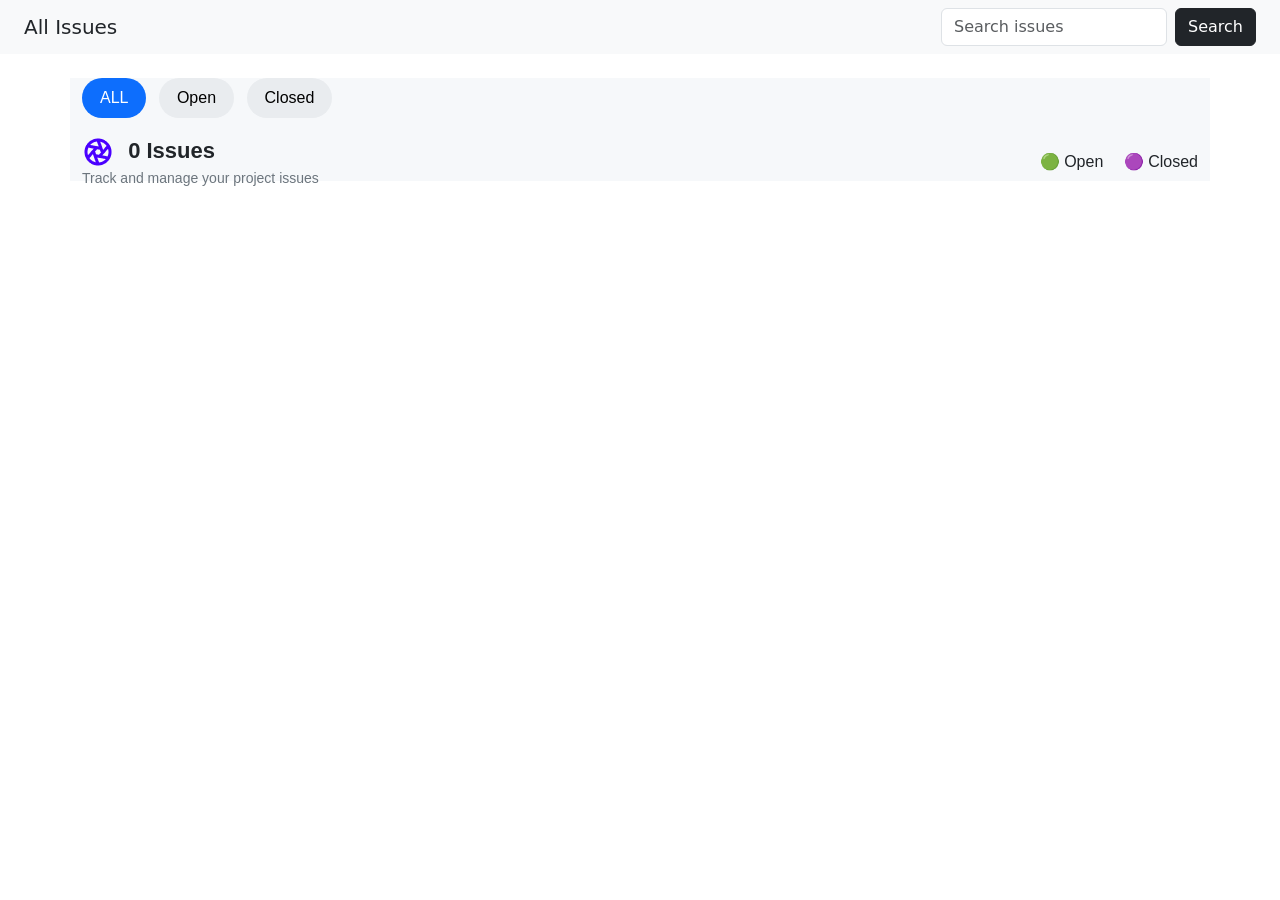
==== dashboard.html @ 1ddf2daf "first commit" ====
<!DOCTYPE html>
<html>
<head>
<meta charset="UTF-8">
<title>Issues Dashboard</title>
<link rel="stylesheet" href="style.css">
<link rel="stylesheet" href="https://cdn.jsdelivr.net/npm/bootstrap@5.3.2/dist/css/bootstrap.min.css">
</head>

<body>

<!-- NAVBAR -->

<nav class="navbar navbar-light bg-light px-4">

<h5 class="m-0">All Issues</h5>

<div class="d-flex">

<input id="searchInput" class="form-control me-2" placeholder="Search issues">  

<button class="btn btn-dark">Search</button>

</div>

</nav>


<div class="container mt-4">

<!-- TABS -->

<div class="tabs mb-3">

<button id="allBtn" class="tab-btn active" onclick="filterIssues('all')">ALL</button>

<button id="openBtn" class="tab-btn" onclick="filterIssues('open')">Open</button>

<button id="closedBtn" class="tab-btn" onclick="filterIssues('closed')">Closed</button>

</div>


<!-- ISSUE HEADER -->

<div class="d-flex justify-content-between align-items-center mb-3">

<div>

<div class="issue-title">
<img src="assets/Aperture.png" alt="aperture logo" class="logo me-2">
<span id="count">0</span> Issues
</div>

<div class="issue-sub">
Track and manage your project issues
</div>

</div>

<div>

<span class="me-3">🟢 Open</span>
<span>🟣 Closed</span>

</div>

</div>


<!-- ISSUES GRID -->

<div class="row g-4" id="issuesContainer"></div>

</div>

<!-- ISSUE MODAL -->

<div id="issueModal" class="modal">

<div class="modal-box">

<button class="close-btn" onclick="closeModal()">Close</button>

<h2 id="modalTitle"></h2>

<div class="modal-meta">

<span id="modalStatus" class="status-badge"></span>

<span id="modalId"></span>

</div>

<div class="labels" id="modalLabels"></div>

<p class="modal-desc" id="modalDescription"></p>

<div class="modal-info">

<div>
<p class="info-title">Author</p>
<p id="modalAuthor"></p>
</div>

<div>
<p class="info-title">Created</p>
<p id="modalDate"></p>
</div>

<div>
<p class="info-title">Priority</p>
<span id="modalPriority" class="priority-badge"></span>
</div>

</div>

</div>

</div>

<script>

let allIssues = []

async function loadIssues(){

try{

const res = await fetch("https://phi-lab-server.vercel.app/api/v1/lab/issues")

const data = await res.json()

allIssues = data.data

displayIssues(allIssues)

}

catch(error){

console.log("API Error:",error)

}

}


function displayIssues(issues){

const container = document.getElementById("issuesContainer")

container.innerHTML = ""

document.getElementById("count").innerText = issues.length

issues.forEach(issue=>{

let border = issue.status === "open" ? "open" : "closed"

let priorityClass = issue.priority ? issue.priority.toLowerCase() : "low"

container.innerHTML += `

<div class="col-md-6 col-lg-4">

<div class="issue-card ${border}" onclick="openIssue(${issue.id})" style="cursor:pointer">

<div class="d-flex justify-content-between mb-2">

<span class="priority ${priorityClass}">
${issue.priority || "LOW"}
</span>

</div>

<h6 class="fw-bold">${issue.title}</h6>

<p class="text-muted small">
${issue.description || ""}
</p>

<div class="mb-2">

<span class="label bug">BUG</span>
<span class="label help">HELP WANTED</span>

</div>

<div class="meta">

#${issue.id} by john_doe <br>
1/15/2024

</div>

</div>

</div>

`

})

}



function filterIssues(type){

document.querySelectorAll(".tab-btn").forEach(btn=>{
btn.classList.remove("active")
})

if(type==="all"){

document.getElementById("allBtn").classList.add("active")

displayIssues(allIssues)

}

if(type==="open"){

document.getElementById("openBtn").classList.add("active")

let filtered = allIssues.filter(issue=>issue.status==="open")

displayIssues(filtered)

}

if(type==="closed"){

document.getElementById("closedBtn").classList.add("active")

let filtered = allIssues.filter(issue=>issue.status==="closed")

displayIssues(filtered)

}

}



/* SEARCH */

document.getElementById("searchInput").addEventListener("keyup",function(){

let value = this.value.toLowerCase()

let filtered = allIssues.filter(issue =>

issue.title.toLowerCase().includes(value)

)

displayIssues(filtered)

})


loadIssues()

async function openIssue(id){

try{

const res = await fetch(`https://phi-lab-server.vercel.app/api/v1/lab/issue/${id}`)

const data = await res.json()

const issue = data.data


/* TITLE */

document.getElementById("modalTitle").innerText = issue.title


/* STATUS */

let status = issue.status || "open"

document.getElementById("modalStatus").innerText = status.toUpperCase()

document.getElementById("modalStatus").style.background =
status === "open" ? "#22c55e" : "#8b5cf6"


/* ISSUE ID */

document.getElementById("modalId").innerText = "#" + issue.id


/* DESCRIPTION */

document.getElementById("modalDescription").innerText =
issue.description || "No description"


/* AUTHOR */

document.getElementById("modalAuthor").innerText =
issue.author || "john_doe"


/* DATE */

document.getElementById("modalDate").innerText =
issue.createdAt || "1/15/2024"


/* PRIORITY */

let priority = issue.priority || "LOW"

document.getElementById("modalPriority").innerText = priority

if(priority.toLowerCase() === "high"){

document.getElementById("modalPriority").style.background="#ef4444"

}

else if(priority.toLowerCase() === "medium"){

document.getElementById("modalPriority").style.background="#f59e0b"

}

else{

document.getElementById("modalPriority").style.background="#6b7280"

}


/* LABELS */

const labelsContainer = document.getElementById("modalLabels")

labelsContainer.innerHTML = ""

if(issue.labels){

issue.labels.forEach(label=>{

let className=""

if(label.toLowerCase()=="bug") className="bug"

if(label.toLowerCase()=="help wanted") className="help"

if(label.toLowerCase()=="enhancement") className="enhancement"

labelsContainer.innerHTML +=
`<span class="label-badge ${className}">${label}</span>`

})

}


/* SHOW MODAL */

document.getElementById("issueModal").style.display="flex"

}

catch(error){

console.log("Issue fetch error:",error)

}

}


/* CLOSE MODAL */

function closeModal(){

document.getElementById("issueModal").style.display="none"

}
</script>

<!-- ISSUE MODAL -->

<div class="modal fade" id="issueModal" tabindex="-1">

<div class="modal-dialog modal-lg">

<div class="modal-content">

<div class="modal-header">

<h5 class="modal-title" id="modalTitle">Issue Details</h5>

<button type="button" class="btn-close" data-bs-dismiss="modal"></button>

</div>

<div class="modal-body" id="modalBody">

Loading...

</div>

</div>

</div>

</div>


<script src="https://cdn.jsdelivr.net/npm/bootstrap@5.3.2/dist/js/bootstrap.bundle.min.js"></script>
</body>
</html>
---- style.css ----
body{
font-family:Arial;
background:#f4f6f8;
margin:0;
}

/* LOGIN PAGE */

.login-form{
margin-top:20px;
text-align:left;
}

.form-group{
margin-bottom:18px;
display:flex;
flex-direction:column;
}

.form-group label{
font-weight:500;
margin-bottom:6px;
}

.form-group input{
padding:12px;
border:1px solid #dcdcdc;
border-radius:8px;
font-size:14px;
outline:none;
}

.form-group input:focus{
border-color:#6a00ff;
box-shadow:0 0 0 2px rgba(106,0,255,0.1);
}

.logo img{
width:60px;
}

.subtitle{
color:gray;
font-size:14px;
}

input{
width:100%;
padding:10px;
margin:8px 0;
border:1px solid #ddd;
border-radius:6px;
}

.signin-btn{
width:100%;
padding:13px;
border:none;
border-radius:8px;
background:linear-gradient(90deg,#6a00ff,#3c00ff);
color:white;
font-weight:600;
font-size:15px;
cursor:pointer;
transition:0.2s;
}

.signin-btn:hover{
opacity:0.9;
}

.hint{
font-size:12px;
color:#5b3df5;
margin-top:5px;
}

.remember{
display:flex;
align-items:center;
gap:8px;
margin-bottom:18px;
font-size:14px;
}

.divider{
text-align:center;
margin:20px 0;
color:#888;
position:relative;
}

.divider::before,
.divider::after{
content:"";
position:absolute;
top:50%;
width:40%;
height:1px;
background:#ddd;
}

.divider::before{
left:0;
}

.divider::after{
right:0;
}
.demo-box{
background:#f1f3f6;
padding:10px;
border-radius:6px;
font-size:14px;
}


/* DASHBOARD */

.container{
background:#f6f8fa;
font-family:sans-serif;

}

.issue-title{
font-size:22px;
font-weight:600;
}

.issue-sub{
color:#6c757d;
font-size:14px;
}

/* Tabs */

.tabs{
margin-bottom:20px;
}

.tab-btn{
border:none;
padding:8px 18px;
border-radius:20px;
background:#e9ecef;
margin-right:8px;
font-weight:500;
}

.tab-btn.active{
background:#0d6efd;
color:white;
}


/* Cards */

.issue-card{
background:white;
border-radius:10px;
padding:18px;
box-shadow:0 2px 6px rgba(0,0,0,0.05);
border-top:4px solid transparent;
height:100%;
cursor:pointer;
transition:0.2s;
}
.issue-card:hover{
transform:translateY(-4px);
box-shadow:0 6px 12px rgba(0,0,0,0.08);
}

/* conditional borders */

.open{
border-color:#28a745;
}

.closed{
border-color:#8e44ad;
}
/* priority badges */

.priority{
padding:3px 10px;
border-radius:15px;
font-size:12px;
font-weight:600;
}

.high{
background:#ffd6d6;
color:#d63031;
}

.medium{
background:#ffeaa7;
color:#d68910;
}


.low{
background:#e0e0e0;
color:#555;
}

/* label badges */

.label{
font-size:12px;
padding:3px 8px;
border-radius:10px;
margin-right:5px;
}

.bug{
background:#ffe5e5;
color:#d63031;
}
.enhancement{
background:#e7f7e7;
color:#27ae60;
}

.help{
background:#fff2cc;
color:#e67e22;
}




/* MODAL OVERLAY */

.modal{
display:none;
position:fixed;
top:0;
left:0;
width:100%;
height:100%;
background:rgba(0,0,0,0.4);
justify-content:center;
align-items:center;
}

/* POPUP CARD */

.modal-box{
background:white;
width:500px;
border-radius:10px;
padding:25px;
box-shadow:0 10px 25px rgba(0,0,0,0.2);
}

/* TITLE */

.modal-box h2{
margin-top:0;
}

/* META */

.modal-meta{
display:flex;
gap:10px;
align-items:center;
margin-bottom:10px;
font-size:14px;
color:#555;
}

/* STATUS BADGE */

.status-badge{
background:#22c55e;
color:white;
padding:4px 10px;
border-radius:20px;
font-size:12px;
}

/* LABELS */

.labels{
margin:10px 0;
}

.label-badge{
display:inline-block;
padding:4px 10px;
font-size:12px;
border-radius:20px;
margin-right:5px;
}

.bug{
background:#ffe4e6;
color:#ef4444;
}

.help{
background:#fff3cd;
color:#d97706;
}

.enhancement{
background:#d1fae5;
color:#059669;
}

/* DESCRIPTION */

.modal-desc{
color:#555;
margin:15px 0;
}

/* INFO SECTION */

.modal-info{
display:flex;
justify-content:space-between;
background:#f5f7fb;
padding:15px;
border-radius:8px;
margin-bottom:20px;
}

.info-title{
font-size:12px;
color:gray;
margin:0;
}

/* PRIORITY */

.priority-badge{
background:#ef4444;
color:white;
padding:4px 10px;
border-radius:20px;
font-size:12px;
}

/* CLOSE BUTTON */

.close-btn{
float:right;
background:#6a00ff;
color:white;
border:none;
padding:8px 16px;
border-radius:6px;
cursor:pointer;
}
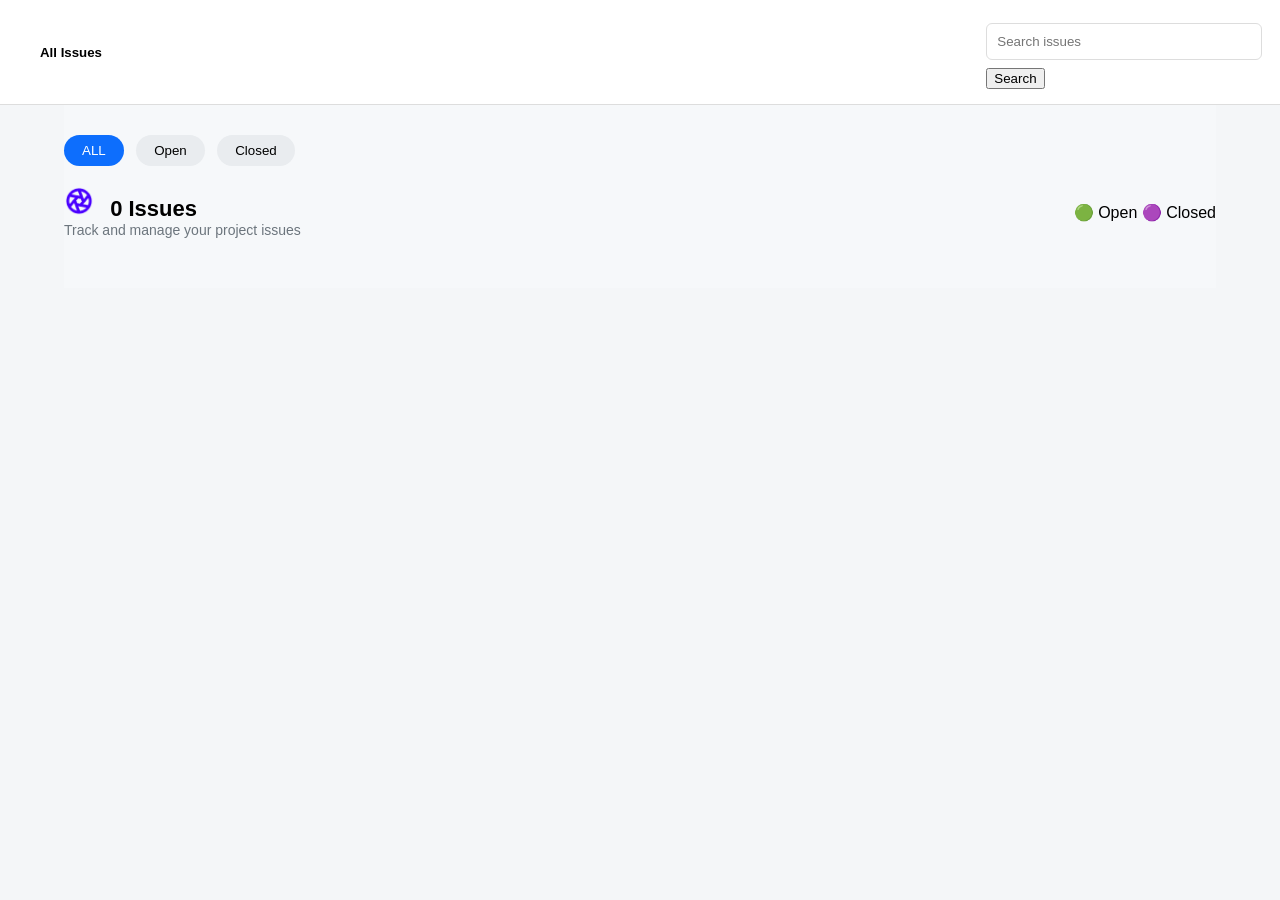
==== commit d6a3f081: "first commit" ====
--- a/dashboard.html
+++ b/dashboard.html
@@ -4,20 +4,20 @@
 <meta charset="UTF-8">
 <title>Issues Dashboard</title>
 <link rel="stylesheet" href="style.css">
-<link rel="stylesheet" href="https://cdn.jsdelivr.net/npm/bootstrap@5.3.2/dist/css/bootstrap.min.css">
+
 </head>
 
 <body>
 
 <!-- NAVBAR -->
 
-<nav class="navbar navbar-light bg-light px-4">
-
-<h5 class="m-0">All Issues</h5>
-
-<div class="d-flex">
-
-<input id="searchInput" class="form-control me-2" placeholder="Search issues">  
+<nav class="navbar">
+
+<h5>All Issues</h5>
+
+<div class="Search-box">
+
+<input id="searchInput"  placeholder="Search issues">  
 
 <button class="btn btn-dark">Search</button>
 
@@ -26,7 +26,7 @@
 </nav>
 
 
-<div class="container mt-4">
+<div class="container">
 
 <!-- TABS -->
 
@@ -43,12 +43,12 @@
 
 <!-- ISSUE HEADER -->
 
-<div class="d-flex justify-content-between align-items-center mb-3">
+<div class="issues-header">
 
 <div>
 
 <div class="issue-title">
-<img src="assets/Aperture.png" alt="aperture logo" class="logo me-2">
+<img src="assets/Aperture.png" alt="aperture logo" style="width:30px; margin-right:10px;">
 <span id="count">0</span> Issues
 </div>
 
@@ -60,7 +60,7 @@
 
 <div>
 
-<span class="me-3">🟢 Open</span>
+<span class="status-legend">🟢 Open</span>
 <span>🟣 Closed</span>
 
 </div>
@@ -70,7 +70,7 @@
 
 <!-- ISSUES GRID -->
 
-<div class="row g-4" id="issuesContainer"></div>
+<div class="issue-grid" id="issuesContainer"></div>
 
 </div>
 
--- a/style.css
+++ b/style.css
@@ -9,6 +9,12 @@
 .login-form{
 margin-top:20px;
 text-align:left;
+}
+.login-body{
+display:flex;
+justify-content:center;
+align-items:center;
+height:100vh;
 }
 
 .form-group{
@@ -120,9 +126,47 @@
 .container{
 background:#f6f8fa;
 font-family:sans-serif;
-
-}
-
+width:90%;
+max-width:1200px;
+margin:auto;
+padding:30px 0;
+
+}
+
+.navbar{
+display:flex;
+justify-content:space-between;
+align-items:center;
+padding:15px 40px;
+background:white;
+border-bottom:1px solid #ddd;
+}
+
+.search-box{
+display:flex;
+gap:10px;
+}
+
+.search-box input{
+padding:8px;
+border:1px solid #ccc;
+border-radius:5px;
+}
+
+.search-box button{
+padding:8px 14px;
+background:black;
+color:white;
+border:none;
+border-radius:5px;
+}
+
+.issues-header{
+display:flex;
+justify-content:space-between;
+align-items:center;
+margin-bottom:20px;
+}
 .issue-title{
 font-size:22px;
 font-weight:600;
@@ -131,6 +175,17 @@
 .issue-sub{
 color:#6c757d;
 font-size:14px;
+}
+
+.status-legend span{
+margin-left:10px;
+}
+/* GRID */
+
+.issues-grid{
+display:grid;
+grid-template-columns:repeat(auto-fit,minmax(300px,1fr));
+gap:20px;
 }
 
 /* Tabs */
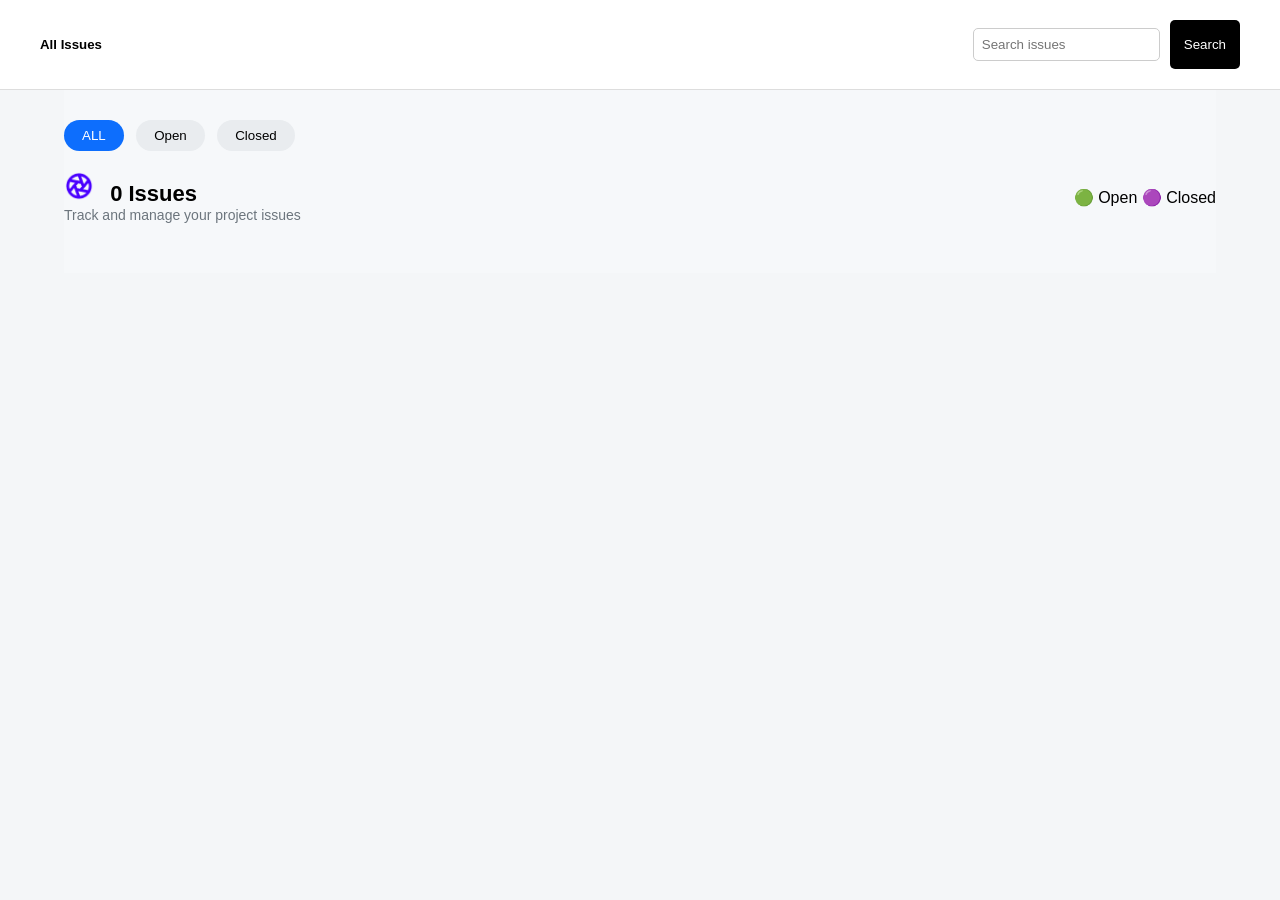
==== commit a7d74e1c: "fixed the modal" ====
--- a/dashboard.html
+++ b/dashboard.html
@@ -15,7 +15,7 @@
 
 <h5>All Issues</h5>
 
-<div class="Search-box">
+<div class="search-box">
 
 <input id="searchInput"  placeholder="Search issues">  
 
@@ -162,11 +162,11 @@
 
 container.innerHTML += `
 
-<div class="col-md-6 col-lg-4">
+<div>
 
 <div class="issue-card ${border}" onclick="openIssue(${issue.id})" style="cursor:pointer">
 
-<div class="d-flex justify-content-between mb-2">
+<div class="card-header">
 
 <span class="priority ${priorityClass}">
 ${issue.priority || "LOW"}
@@ -387,35 +387,5 @@
 }
 </script>
 
-<!-- ISSUE MODAL -->
-
-<div class="modal fade" id="issueModal" tabindex="-1">
-
-<div class="modal-dialog modal-lg">
-
-<div class="modal-content">
-
-<div class="modal-header">
-
-<h5 class="modal-title" id="modalTitle">Issue Details</h5>
-
-<button type="button" class="btn-close" data-bs-dismiss="modal"></button>
-
-</div>
-
-<div class="modal-body" id="modalBody">
-
-Loading...
-
-</div>
-
-</div>
-
-</div>
-
-</div>
-
-
-<script src="https://cdn.jsdelivr.net/npm/bootstrap@5.3.2/dist/js/bootstrap.bundle.min.js"></script>
 </body>
 </html>
--- a/style.css
+++ b/style.css
@@ -41,7 +41,7 @@
 box-shadow:0 0 0 2px rgba(106,0,255,0.1);
 }
 
-.logo img{
+.logo{
 width:60px;
 }
 
@@ -184,8 +184,19 @@
 
 .issues-grid{
 display:grid;
-grid-template-columns:repeat(auto-fit,minmax(300px,1fr));
+grid-template-columns:repeat(4,1fr);
 gap:20px;
+}
+
+@media(max-width:1000px){
+.issues-grid{
+grid-template-columns:repeat(2,1fr);
+}
+}
+@media(max-width:600px){
+.issues-grid{
+grid-template-columns:1fr;
+}
 }
 
 /* Tabs */
